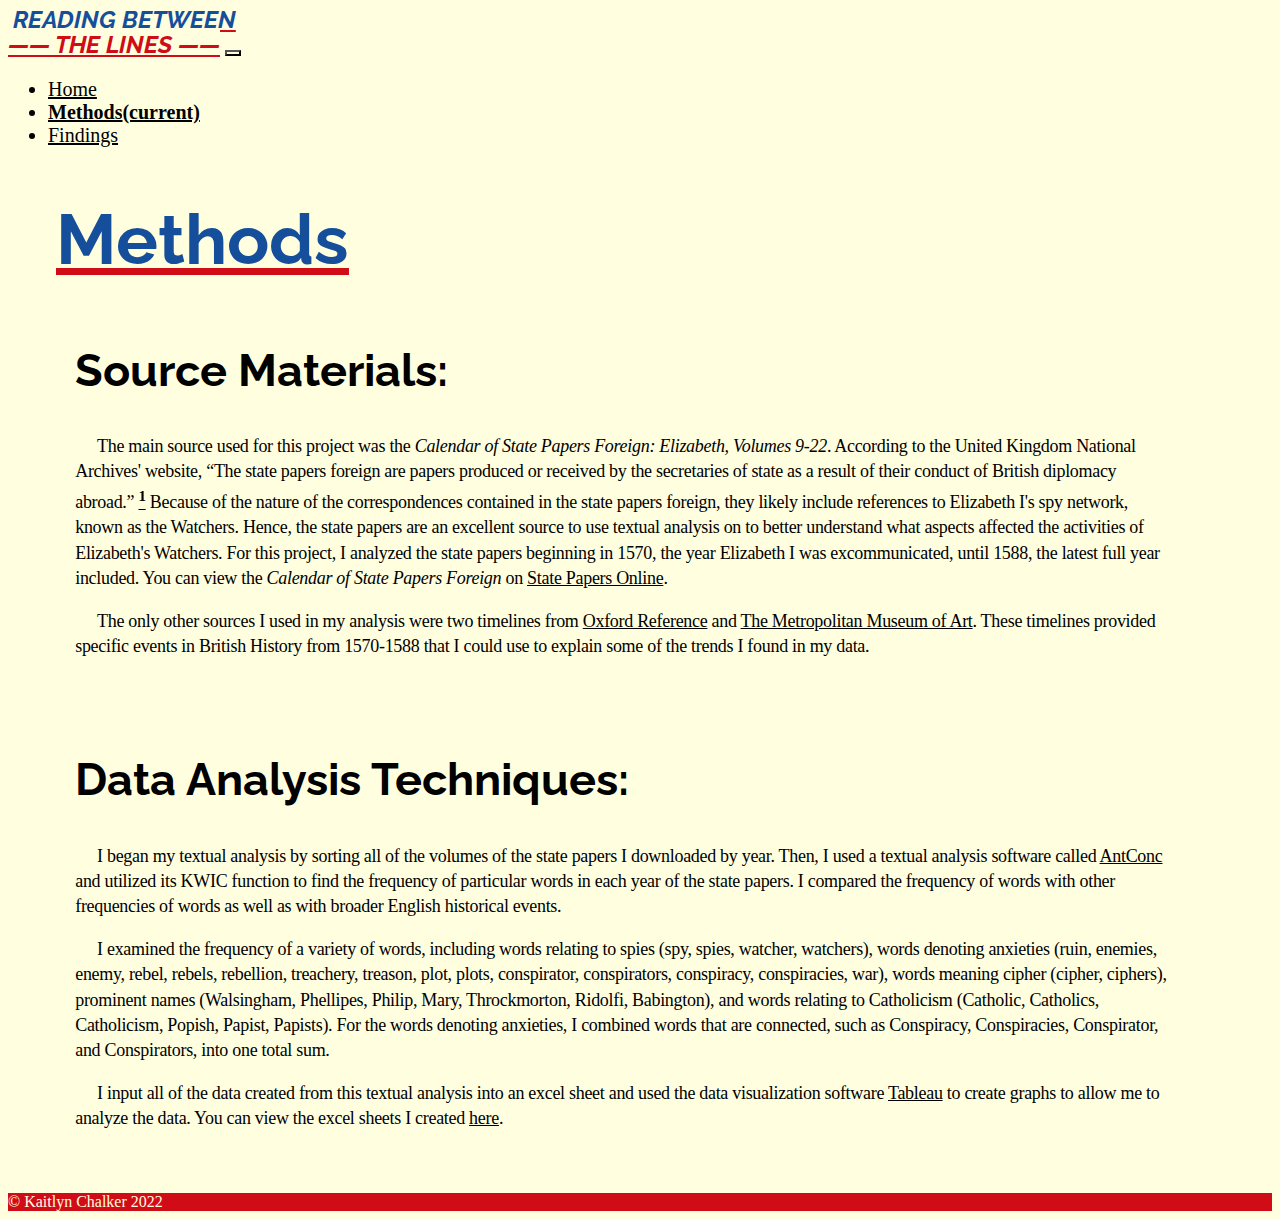
==== methods.html @ 18b5eb37 "Add files via upload" ====
<!DOCTYPE html>
<html lang="en">
<head>
    <meta charset="UTF-8">
    <meta http-equiv="X-UA-Compatible" content="IE=edge">
    <meta name="viewport" content="width=device-width, initial-scale=1.0">
    <title>Methods</title>
    <link rel="icon" href="images/Website logo.png" type="image/png">
    <!--Image taken from elizabethi.org-->
    <link rel="stylesheet" href="https://cdn.jsdelivr.net/npm/bootstrap@4.6.1/dist/css/bootstrap.min.css" integrity="sha384-zCbKRCUGaJDkqS1kPbPd7TveP5iyJE0EjAuZQTgFLD2ylzuqKfdKlfG/eSrtxUkn" crossorigin="anonymous">
    <script src="https://cdn.jsdelivr.net/npm/jquery@3.5.1/dist/jquery.slim.min.js" integrity="sha384-DfXdz2htPH0lsSSs5nCTpuj/zy4C+OGpamoFVy38MVBnE+IbbVYUew+OrCXaRkfj" crossorigin="anonymous"></script>
    <script src="https://cdn.jsdelivr.net/npm/popper.js@1.16.1/dist/umd/popper.min.js" integrity="sha384-9/reFTGAW83EW2RDu2S0VKaIzap3H66lZH81PoYlFhbGU+6BZp6G7niu735Sk7lN" crossorigin="anonymous"></script>
    <script src="https://cdn.jsdelivr.net/npm/bootstrap@4.6.1/dist/js/bootstrap.min.js" integrity="sha384-VHvPCCyXqtD5DqJeNxl2dtTyhF78xXNXdkwX1CZeRusQfRKp+tA7hAShOK/B/fQ2" crossorigin="anonymous"></script>
    <link rel="preconnect" href="https://fonts.googleapis.com">
    <link rel="preconnect" href="https://fonts.gstatic.com" crossorigin>
    <link href="https://fonts.googleapis.com/css2?family=Raleway:ital,wght@0,100;0,200;0,300;0,400;0,500;0,600;0,700;0,800;0,900;1,100;1,200;1,300;1,400;1,500;1,600;1,700;1,800;1,900&display=swap" rel="stylesheet">
    <link rel="stylesheet" href="style.css">
</head>
<body>
    <header>
        <nav class="navbar navbar-expand-lg navbar-light bg-light">
            <a id="logo" class="navbar-brand" href="index.html"><i><span class="top-logo">READING BETWEEN</span><br>&#8212;&#8212; THE LINES &#8212;&#8212;</i></a>
            <button class="navbar-toggler" type="button" data-toggle="collapse" data-target="#navbarNav" aria-controls="navbarNav" aria-expanded="false" aria-label="Toggle navigation">
            <span class="navbar-toggler-icon"></span>
            </button>
            <div class="collapse navbar-collapse" id="navbarNav">
                <ul class="navbar-nav">
                    <li class="nav-item">
                        <a class="nav-link" href="index.html">Home</a>
                    </li>
                    <li id="nav-active" class="nav-item active">
                        <a class="nav-link" href="methods.html">Methods<span class="sr-only">(current)</span></a>
                    </li>
                    <li class="nav-item">
                        <a class="nav-link" href="findings.html">Findings</a>
                    </li>
                </ul>
            </div>
        </nav>
    </header>
    <main id="methods-main">
        <h1 class="heading">Methods</h1>
        <div class="bods">
            <h2 class="subheading">Source Materials:</h2>
            <p>The main source used for this project was the <i>Calendar of State Papers Foreign: Elizabeth, Volumes 9-22</i>. According to the United Kingdom National Archives' website, “The state papers foreign are papers produced or received by the secretaries of state as a result of their conduct of British diplomacy abroad.”
                <span class="d-inline-block" tabindex="0" data-mdb-toggle="tooltip" title="The National Archives, “State Papers Foreign 1509-1782: Government Papers on Foreign Affairs - the National Archives,” The National Archives, November 26, 2020, https://doi.org/https://www.nationalarchives.gov.uk/.">
                    <a class="footnote" href="documents/Bibliography.pdf" target="_blank"><sup style="pointer-events: none;" disabled>1</sup></a>
                </span>
                Because of the nature of the correspondences contained in the state papers foreign, they likely include references to Elizabeth I's spy network, known as the Watchers. Hence, the state papers are an excellent source to use textual analysis on to better understand what aspects affected the activities of Elizabeth's Watchers. For this project, I analyzed the state papers beginning in 1570, the year Elizabeth I was excommunicated, until 1588, the latest full year included. You can view the <i>Calendar of State Papers Foreign</i> on <a href="https://www.gale.com/primary-sources/state-papers-online" target="_blank">State Papers Online</a>.
            </p>
            <p>The only other sources I used in my analysis were two timelines from <a href="https://www.oxfordreference.com/view/10.1093/acref/9780191735592.timeline.0001" target="_blank">Oxford Reference</a> and <a href="https://www.metmuseum.org/toah/ht/08/euwb.html" target="_blank">The Metropolitan Museum of Art</a>. These timelines provided specific events in British History from 1570-1588 that I could use to explain some of the trends I found in my data.</p>
        </div>
        <div class="bods">
            <h2 class="subheading">Data Analysis Techniques:</h2>
            <p>I began my textual analysis by sorting all of the volumes of the state papers I downloaded by year. Then, I used a textual analysis software called <a href="https://www.laurenceanthony.net/software/antconc/" target="_blank">AntConc</a> and utilized its KWIC function to find the frequency of particular words in each year of the state papers. I compared the frequency of words with other frequencies of words as well as with broader English historical events.</p>
            <p>I examined the frequency of a variety of words, including words relating to spies (spy, spies, watcher, watchers), words denoting anxieties (ruin, enemies, enemy, rebel, rebels, rebellion, treachery, treason, plot, plots, conspirator, conspirators, conspiracy, conspiracies, war), words meaning cipher (cipher, ciphers), prominent names (Walsingham, Phellipes, Philip, Mary, Throckmorton, Ridolfi, Babington), and words relating to Catholicism (Catholic, Catholics, Catholicism, Popish, Papist, Papists). For the words denoting anxieties, I combined words that are connected, such as Conspiracy, Conspiracies, Conspirator, and Conspirators, into one total sum.</p>
            <p>I input all of the data created from this textual analysis into an excel sheet and used the data visualization software <a href="https://www.tableau.com/" target="_blank">Tableau</a> to create graphs to allow me to analyze the data. You can view the excel sheets I created <a href="documents/Total Mentions" target="_blank">here</a>.</p>
        </div>
    </main>
    <footer>
        <div id="top-button">
            <button onclick="topFunction()" id="myBtn" title="Go to top">Back<br>to Top</button>
            <script src="main.js"></script>
        </div>
        <div id="footer" class=" text-center">
            <div id="footer-contents" class="text-center p-3" style="background-color: #d00c16">
            © Kaitlyn Chalker 2022
            </div>
        </div>
    </footer>  
</body>
</html>
---- style.css ----
* {
    box-sizing: border-box;
    background-color: #FFFFE0;
}

html {
    scroll-behavior: smooth;
}

main {
    padding: 1.5em 3em;
    background-color: #FFFFE0;
}

.footnote {
    text-decoration: underline !important;
    color: black;
    font-weight: 700;
}

.footnote a:hover {
    font-weight: 900 !important;
}

.heading {
    font-weight: bolder;
    font-family: 'Raleway', sans-serif;
    font-size: 70px;
    margin: .1em 0;
    color: #154F9C;
    text-decoration: underline #d00c16;
}

.subheading {
    font-weight: bolder;
    font-family: 'Raleway', sans-serif;
    font-size: 45px;
}

.bods {
    padding: 1.2em;
    width: 97%;
}

p {
  font-size: 18px;  
  letter-spacing: -.3px;
  line-height: 1.4em;
  text-indent: 2%;
}

/*Links*/

#methods-main a, #findings-main a {
    color: black;
    text-decoration: underline;
}

#methods-main a:hover, #findings-main a:hover {
    font-weight: bold;
    color: black;
}

/*Navigation Bar*/

.navbar {
    background-color: #FFFFE0 !important;
    font-size: 20px;
}

.navbar-nav {
    margin-left: auto;
}

.navbar .navbar-nav .nav-link {
    color: black;
}

.navbar .navbar-nav .nav-link:hover {
    font-weight: bolder;
    color: black;
}

#nav-active {
    font-weight: bolder !important;
    color: black !important;
}

#logo {
    font-family: 'Raleway', sans-serif;
    padding-left: .2em;
    line-height: 1em;
    font-weight: bold;
    color: #d00c16;
    font-size: larger;
}

.top-logo {
    color: #154F9C !important;
}

#logo img {
    width: 20%;
}

/*Footer*/

#myBtn {
    display: none;
    position: fixed;
    bottom: 20px;
    right: 10px;
    z-index: 99;
    border: none;
    outline: none;
    background-color: black;
    color: white;
    cursor: pointer;
    padding: 10px;
    border-radius: 8px;
    font-size: 16px;
    line-height: 1.1em;
    word-spacing: -1px;
}
  
#myBtn:hover {
    background-color: #555;
}

#footer-contents {
    color: #FFFFE0;
}

#footer {
    z-index: 1 !important;
}

/*Home Page*/

#content-home {
    position: absolute;
    top: 50%;
    left: 50%;
    margin-right: -50%;
    transform: translate(-50%, -50%);
    width: 68%;
    text-align: center;
}

#content-home {
    font-family: 'Raleway', sans-serif;
    letter-spacing: -1px;
}

#content-home h1 {
    font-weight: bolder;
    color: #FFFFE0;
    font-size: 55px;
    margin-top: -.7em;
    background-color: #154F9C;
    border-radius: 1em;
    padding: .1em 0;
}

#content-home h2 {
    font-weight: bold;
    color: #d00c16;
    font-size: 40px;
    padding-top: .1em;
}

#content-home img {
    width: 40%;
    padding-bottom: 3em;
    border: solid 10px #154f9c;
    width: 425px;
    height: 275px;
    padding: 1px;
    line-height: 0;
}

#content-home h3 {
    font-weight: bold;
    color: #d00c16;
}

/*Findings*/

#findings-main h2 {
    font-size: 24px;
    padding: .2em 1em 1.3em .8em;
}

#timeline {
    width: 100%;
}

#viz1649723843949, #viz1649725290983, #viz1649725966414, #viz1649727769067, #viz1649729312453, #viz1649731390652, #viz1649732401506, #viz1649731491635, #viz1649732657851 {
    width: 50%;
    margin: 1em 0em 4em 0em;
}

h3 {
    padding-bottom: .5em;
}

#bottom {
    margin-bottom: 4em;
}
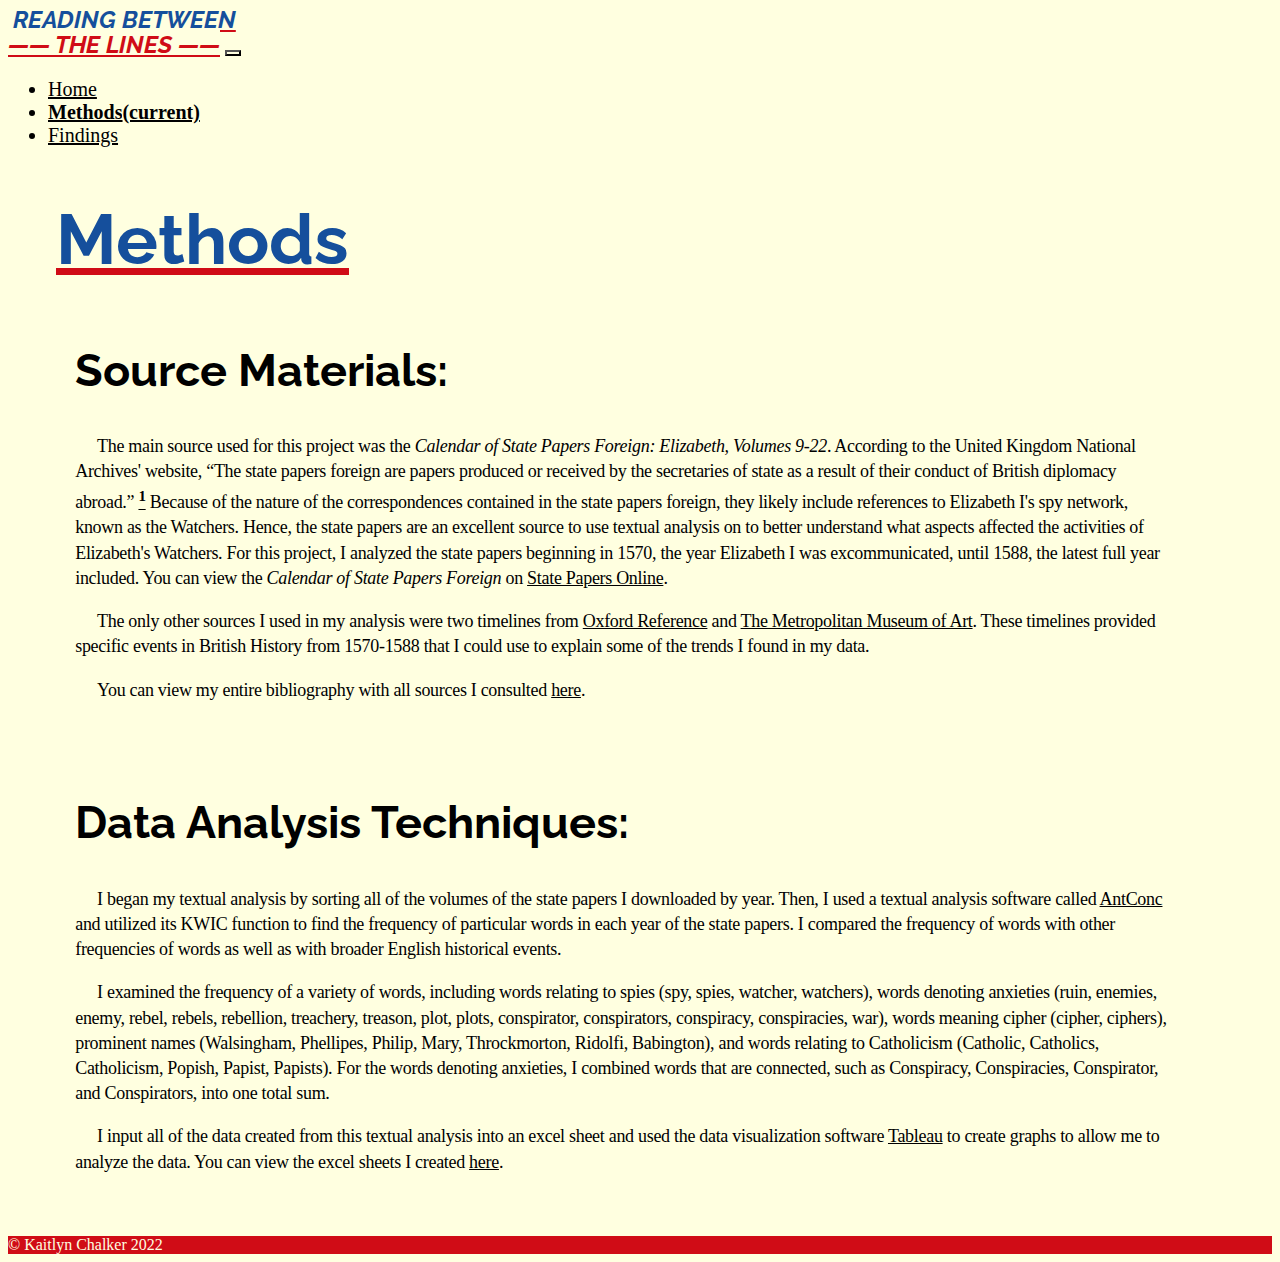
==== commit 2b871dcd: "Add files via upload" ====
--- a/methods.html
+++ b/methods.html
@@ -49,6 +49,7 @@
                 Because of the nature of the correspondences contained in the state papers foreign, they likely include references to Elizabeth I's spy network, known as the Watchers. Hence, the state papers are an excellent source to use textual analysis on to better understand what aspects affected the activities of Elizabeth's Watchers. For this project, I analyzed the state papers beginning in 1570, the year Elizabeth I was excommunicated, until 1588, the latest full year included. You can view the <i>Calendar of State Papers Foreign</i> on <a href="https://www.gale.com/primary-sources/state-papers-online" target="_blank">State Papers Online</a>.
             </p>
             <p>The only other sources I used in my analysis were two timelines from <a href="https://www.oxfordreference.com/view/10.1093/acref/9780191735592.timeline.0001" target="_blank">Oxford Reference</a> and <a href="https://www.metmuseum.org/toah/ht/08/euwb.html" target="_blank">The Metropolitan Museum of Art</a>. These timelines provided specific events in British History from 1570-1588 that I could use to explain some of the trends I found in my data.</p>
+            <p>You can view my entire bibliography with all sources I consulted <a href="documents/Bibliography.pdf" target="_blank">here</a>.</p>
         </div>
         <div class="bods">
             <h2 class="subheading">Data Analysis Techniques:</h2>
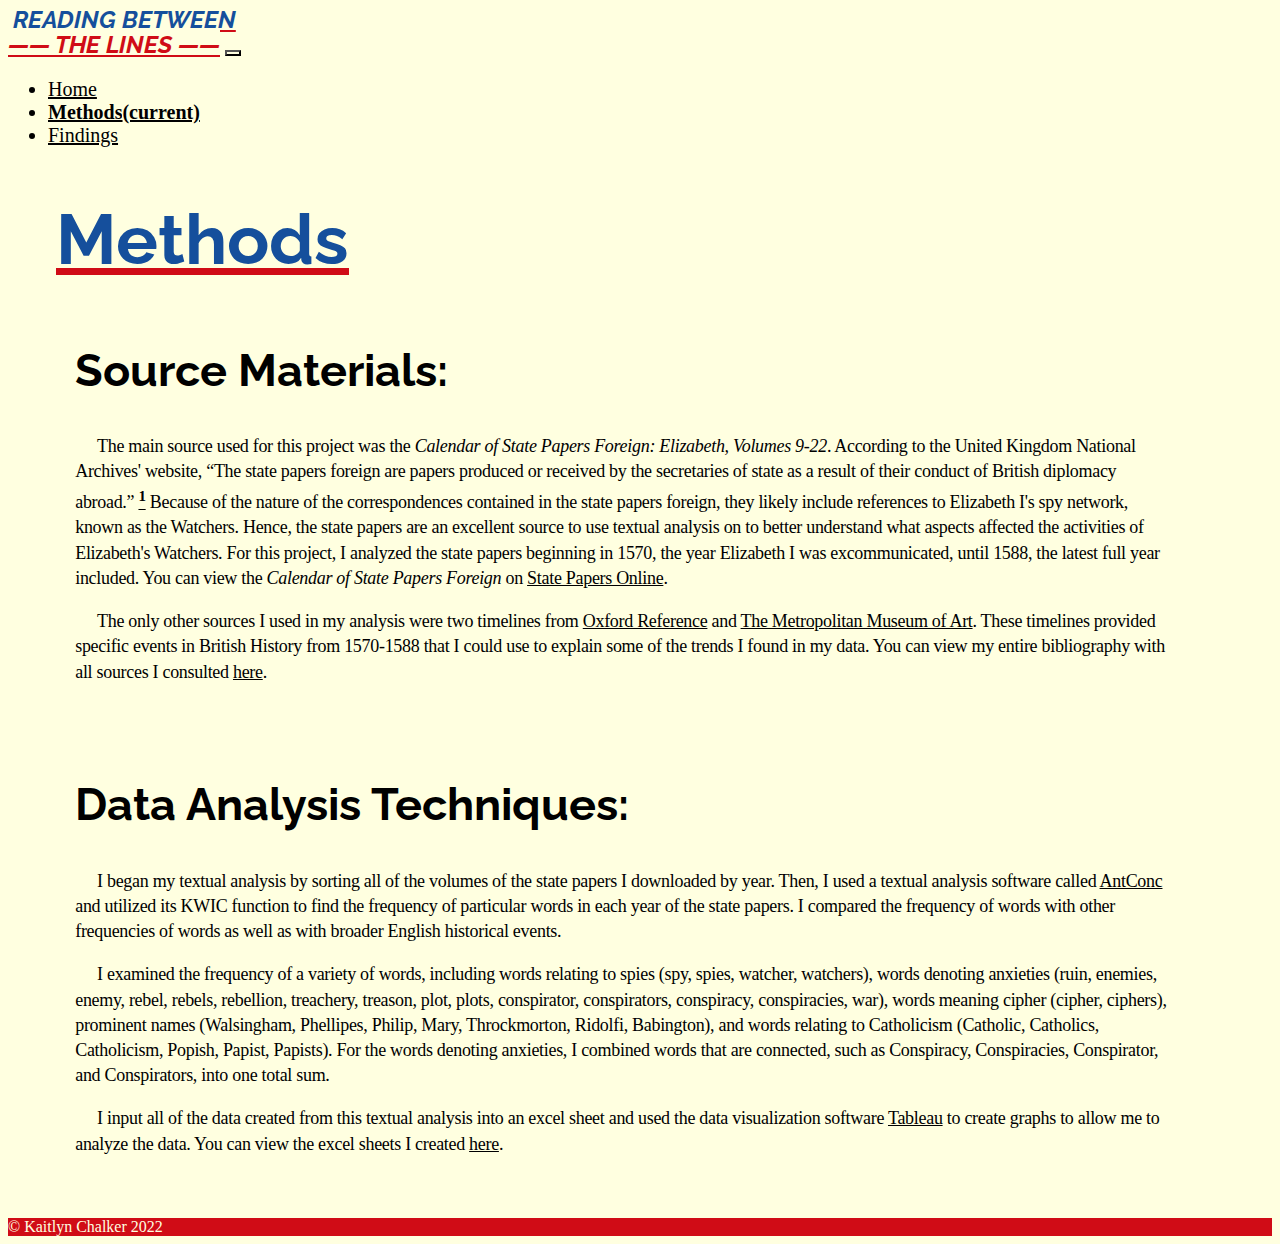
==== commit 4130aff5: "Add files via upload" ====
--- a/methods.html
+++ b/methods.html
@@ -48,14 +48,13 @@
                 </span>
                 Because of the nature of the correspondences contained in the state papers foreign, they likely include references to Elizabeth I's spy network, known as the Watchers. Hence, the state papers are an excellent source to use textual analysis on to better understand what aspects affected the activities of Elizabeth's Watchers. For this project, I analyzed the state papers beginning in 1570, the year Elizabeth I was excommunicated, until 1588, the latest full year included. You can view the <i>Calendar of State Papers Foreign</i> on <a href="https://www.gale.com/primary-sources/state-papers-online" target="_blank">State Papers Online</a>.
             </p>
-            <p>The only other sources I used in my analysis were two timelines from <a href="https://www.oxfordreference.com/view/10.1093/acref/9780191735592.timeline.0001" target="_blank">Oxford Reference</a> and <a href="https://www.metmuseum.org/toah/ht/08/euwb.html" target="_blank">The Metropolitan Museum of Art</a>. These timelines provided specific events in British History from 1570-1588 that I could use to explain some of the trends I found in my data.</p>
-            <p>You can view my entire bibliography with all sources I consulted <a href="documents/Bibliography.pdf" target="_blank">here</a>.</p>
+            <p>The only other sources I used in my analysis were two timelines from <a href="https://www.oxfordreference.com/view/10.1093/acref/9780191735592.timeline.0001" target="_blank">Oxford Reference</a> and <a href="https://www.metmuseum.org/toah/ht/08/euwb.html" target="_blank">The Metropolitan Museum of Art</a>. These timelines provided specific events in British History from 1570-1588 that I could use to explain some of the trends I found in my data. You can view my entire bibliography with all sources I consulted <a href="documents/Bibliography.pdf" target="_blank">here</a>.</p>
         </div>
         <div class="bods">
             <h2 class="subheading">Data Analysis Techniques:</h2>
             <p>I began my textual analysis by sorting all of the volumes of the state papers I downloaded by year. Then, I used a textual analysis software called <a href="https://www.laurenceanthony.net/software/antconc/" target="_blank">AntConc</a> and utilized its KWIC function to find the frequency of particular words in each year of the state papers. I compared the frequency of words with other frequencies of words as well as with broader English historical events.</p>
             <p>I examined the frequency of a variety of words, including words relating to spies (spy, spies, watcher, watchers), words denoting anxieties (ruin, enemies, enemy, rebel, rebels, rebellion, treachery, treason, plot, plots, conspirator, conspirators, conspiracy, conspiracies, war), words meaning cipher (cipher, ciphers), prominent names (Walsingham, Phellipes, Philip, Mary, Throckmorton, Ridolfi, Babington), and words relating to Catholicism (Catholic, Catholics, Catholicism, Popish, Papist, Papists). For the words denoting anxieties, I combined words that are connected, such as Conspiracy, Conspiracies, Conspirator, and Conspirators, into one total sum.</p>
-            <p>I input all of the data created from this textual analysis into an excel sheet and used the data visualization software <a href="https://www.tableau.com/" target="_blank">Tableau</a> to create graphs to allow me to analyze the data. You can view the excel sheets I created <a href="documents/Total Mentions" target="_blank">here</a>.</p>
+            <p>I input all of the data created from this textual analysis into an excel sheet and used the data visualization software <a href="https://www.tableau.com/" target="_blank">Tableau</a> to create graphs to allow me to analyze the data. You can view the excel sheets I created <a href="documents/Total Mentions.xlsx" target="_blank">here</a>.</p>
         </div>
     </main>
     <footer>
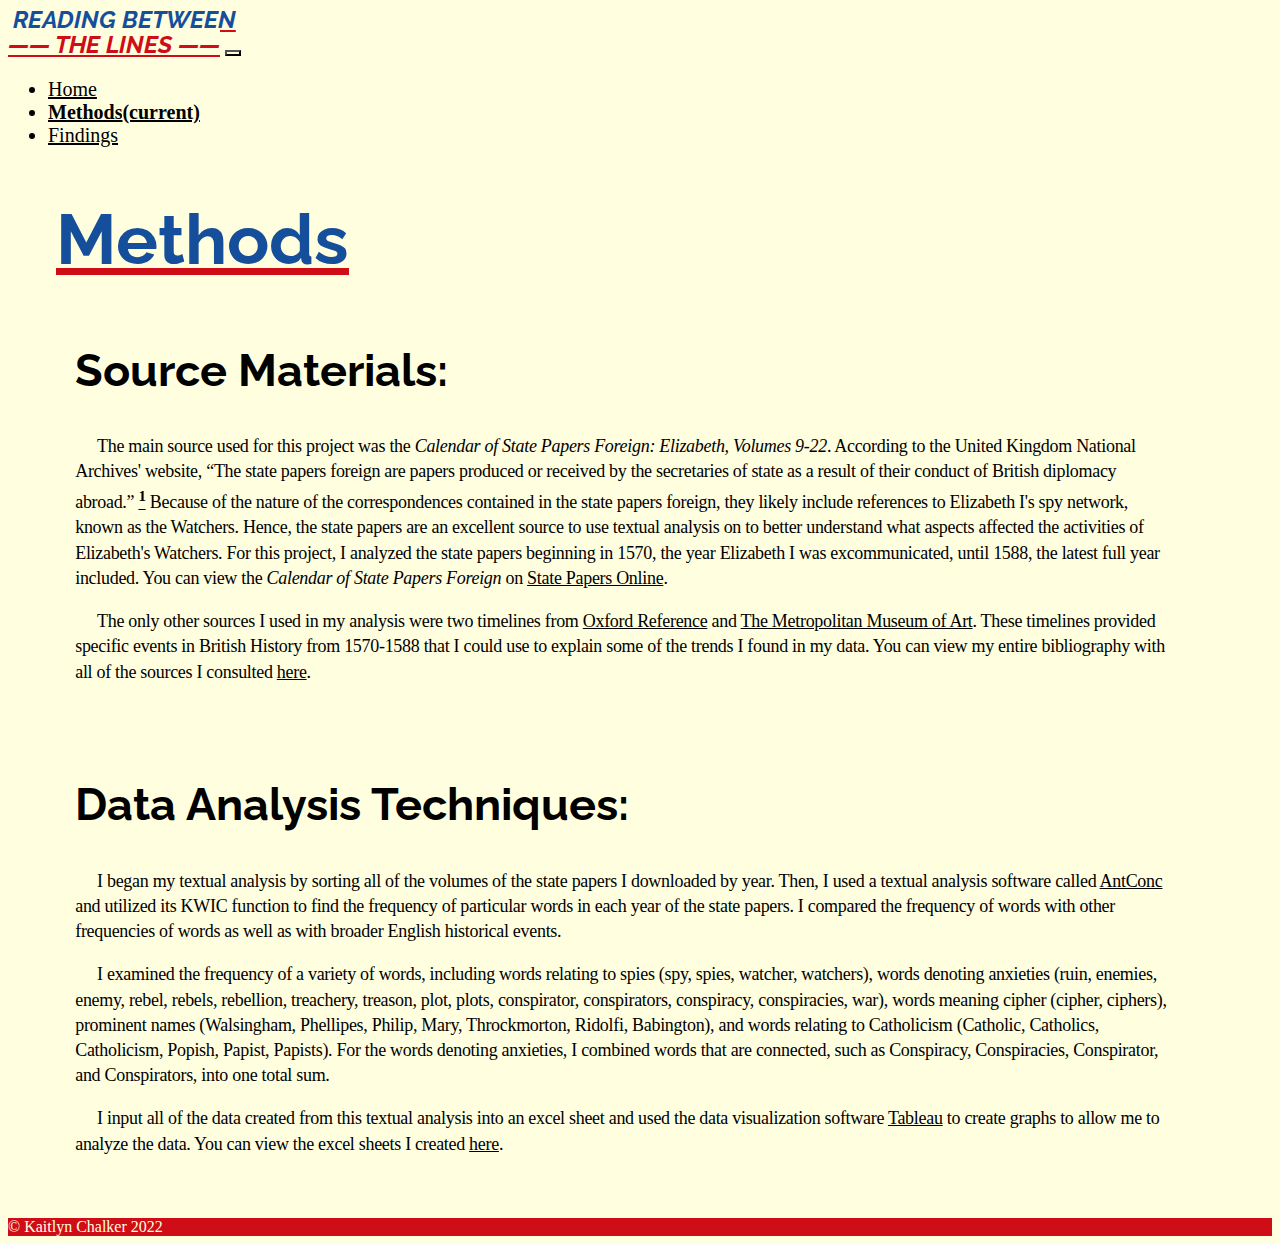
==== commit d3d34ced: "Add files via upload" ====
--- a/methods.html
+++ b/methods.html
@@ -48,7 +48,7 @@
                 </span>
                 Because of the nature of the correspondences contained in the state papers foreign, they likely include references to Elizabeth I's spy network, known as the Watchers. Hence, the state papers are an excellent source to use textual analysis on to better understand what aspects affected the activities of Elizabeth's Watchers. For this project, I analyzed the state papers beginning in 1570, the year Elizabeth I was excommunicated, until 1588, the latest full year included. You can view the <i>Calendar of State Papers Foreign</i> on <a href="https://www.gale.com/primary-sources/state-papers-online" target="_blank">State Papers Online</a>.
             </p>
-            <p>The only other sources I used in my analysis were two timelines from <a href="https://www.oxfordreference.com/view/10.1093/acref/9780191735592.timeline.0001" target="_blank">Oxford Reference</a> and <a href="https://www.metmuseum.org/toah/ht/08/euwb.html" target="_blank">The Metropolitan Museum of Art</a>. These timelines provided specific events in British History from 1570-1588 that I could use to explain some of the trends I found in my data. You can view my entire bibliography with all sources I consulted <a href="documents/Bibliography.pdf" target="_blank">here</a>.</p>
+            <p>The only other sources I used in my analysis were two timelines from <a href="https://www.oxfordreference.com/view/10.1093/acref/9780191735592.timeline.0001" target="_blank">Oxford Reference</a> and <a href="https://www.metmuseum.org/toah/ht/08/euwb.html" target="_blank">The Metropolitan Museum of Art</a>. These timelines provided specific events in British History from 1570-1588 that I could use to explain some of the trends I found in my data. You can view my entire bibliography with all of the sources I consulted <a href="documents/Bibliography.pdf" target="_blank">here</a>.</p>
         </div>
         <div class="bods">
             <h2 class="subheading">Data Analysis Techniques:</h2>
